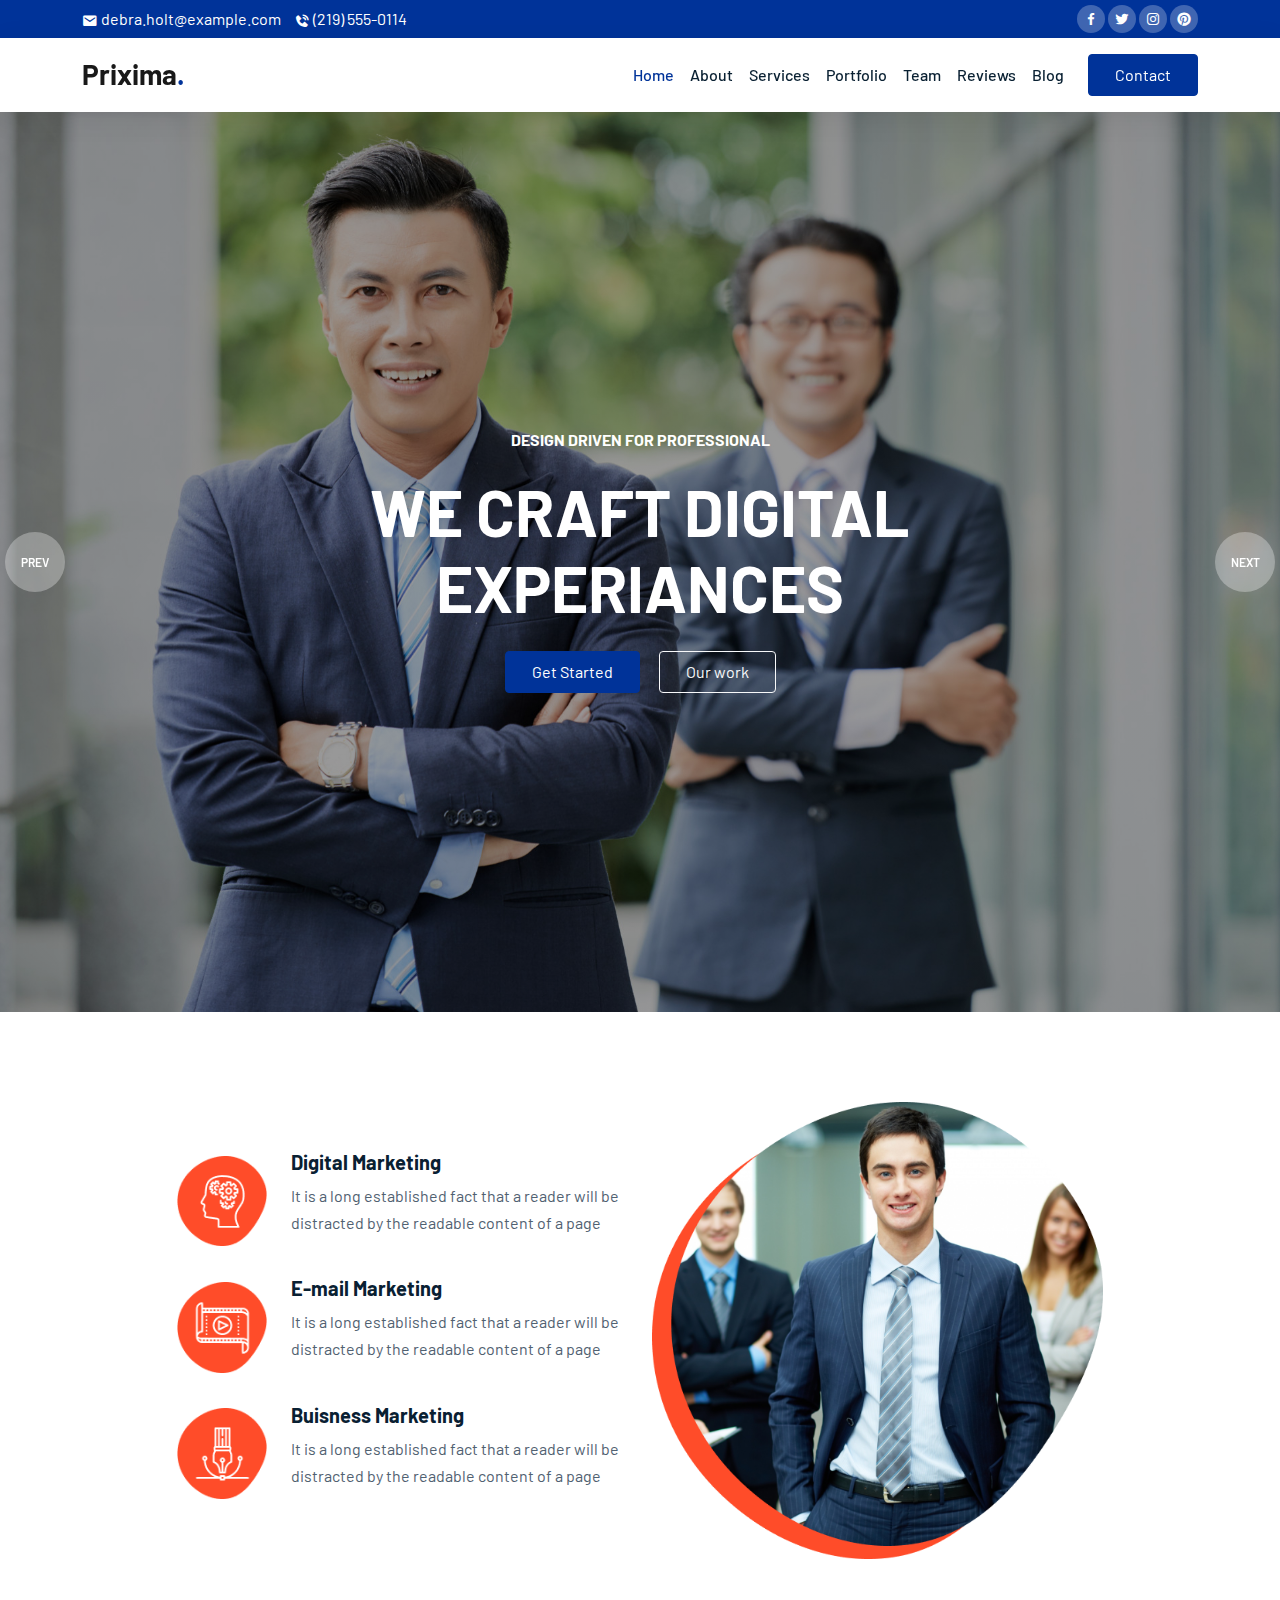
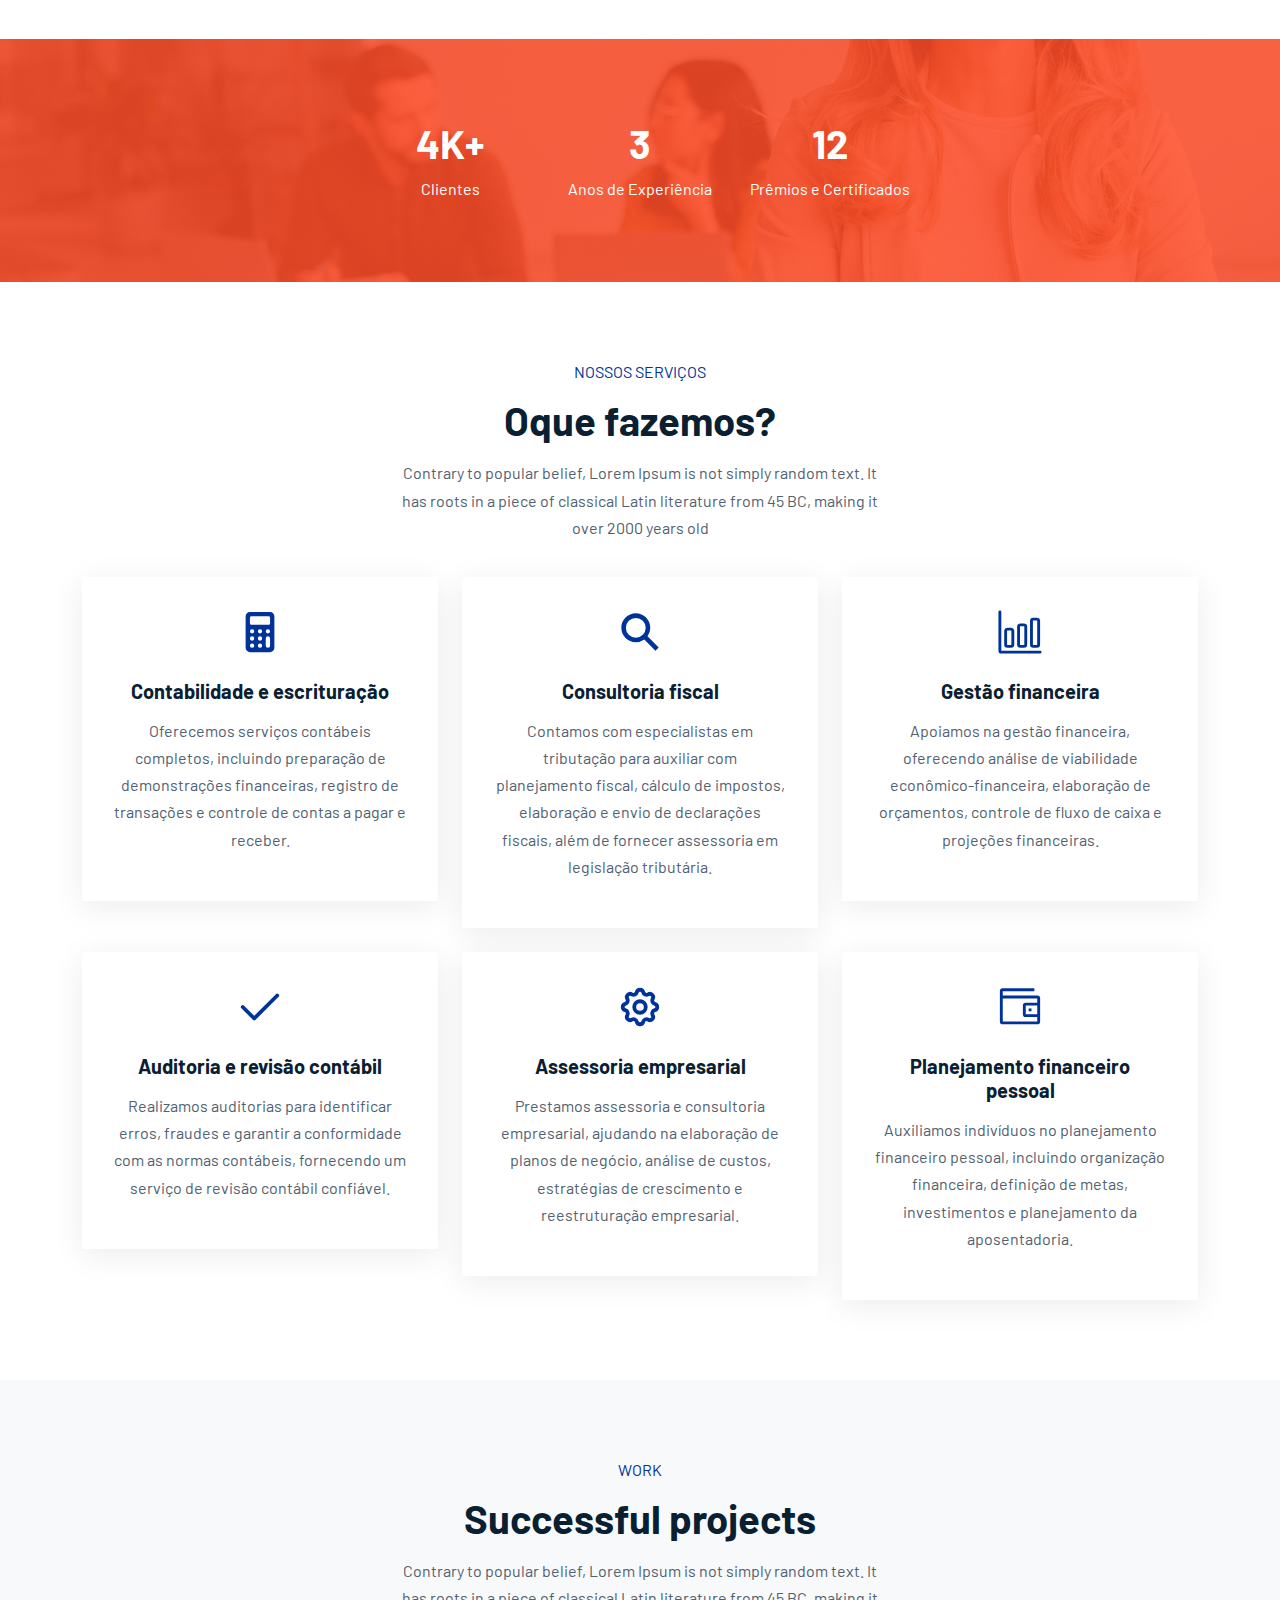
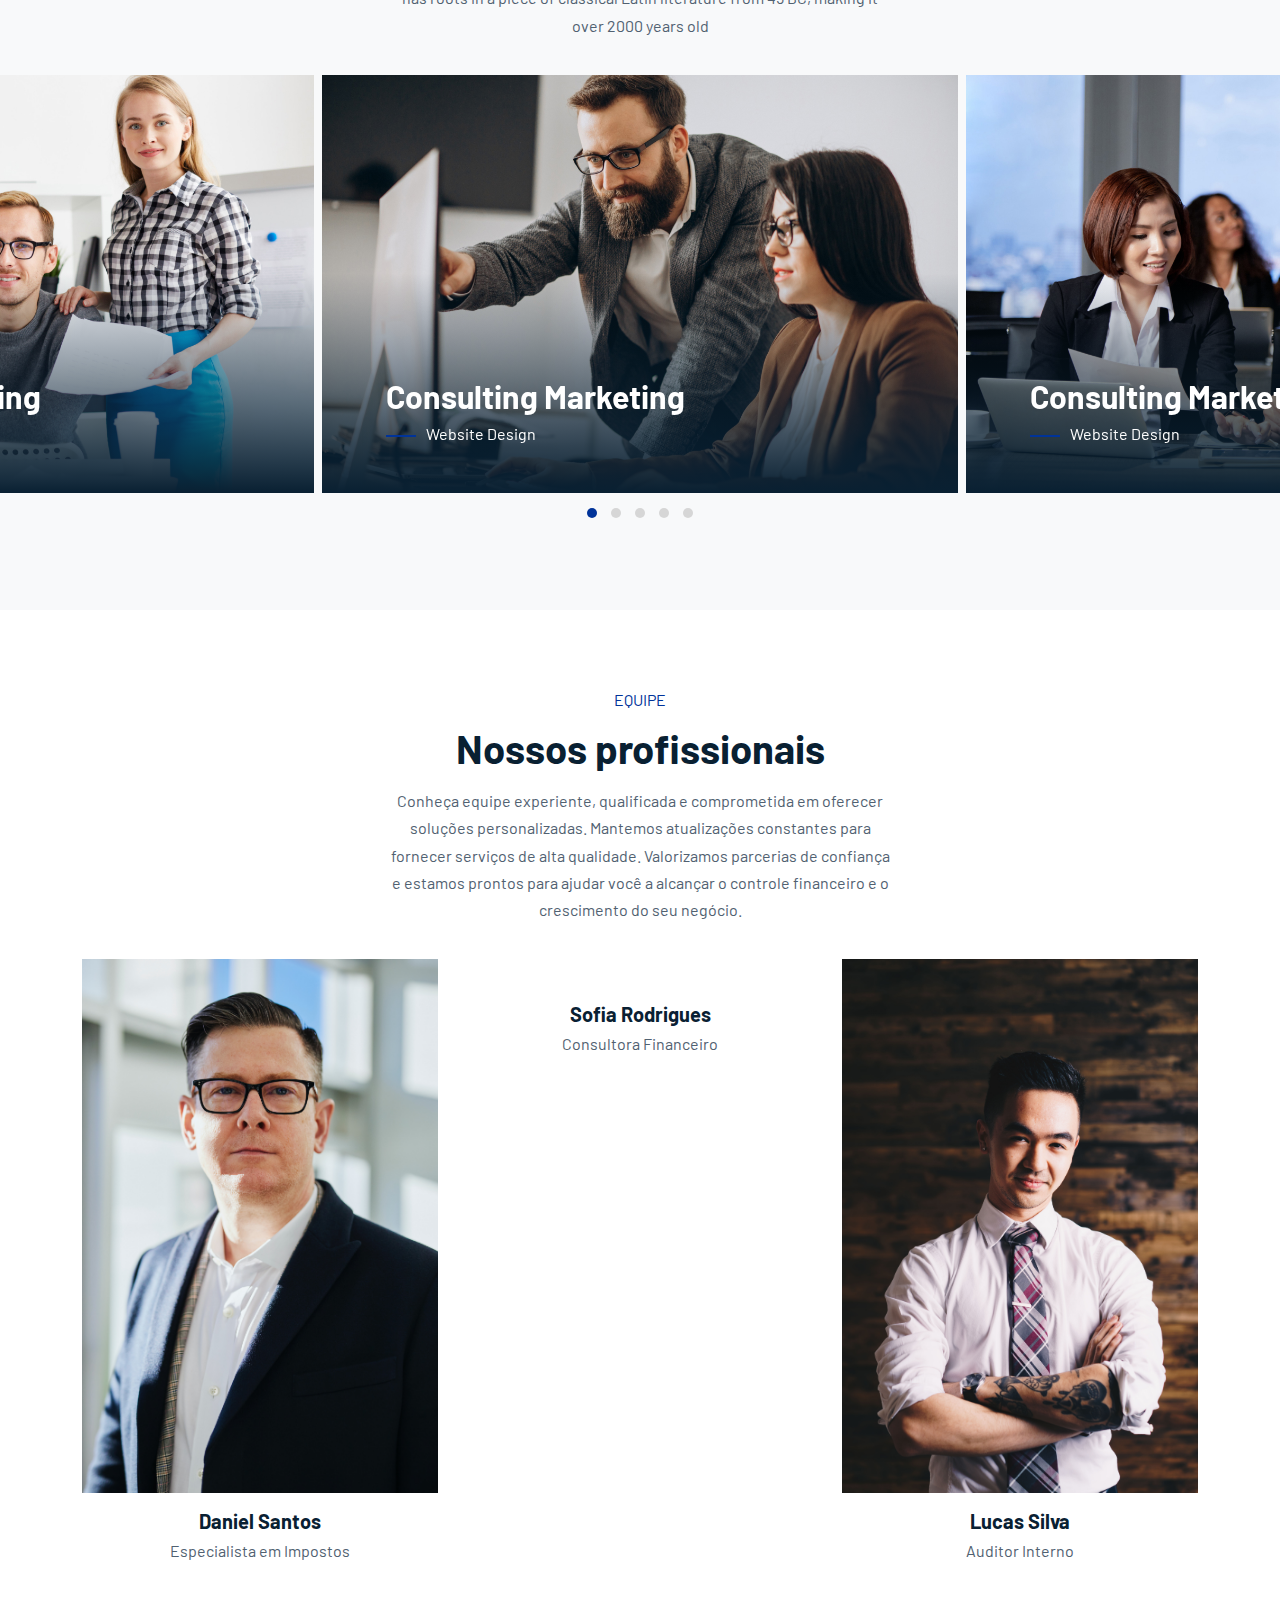
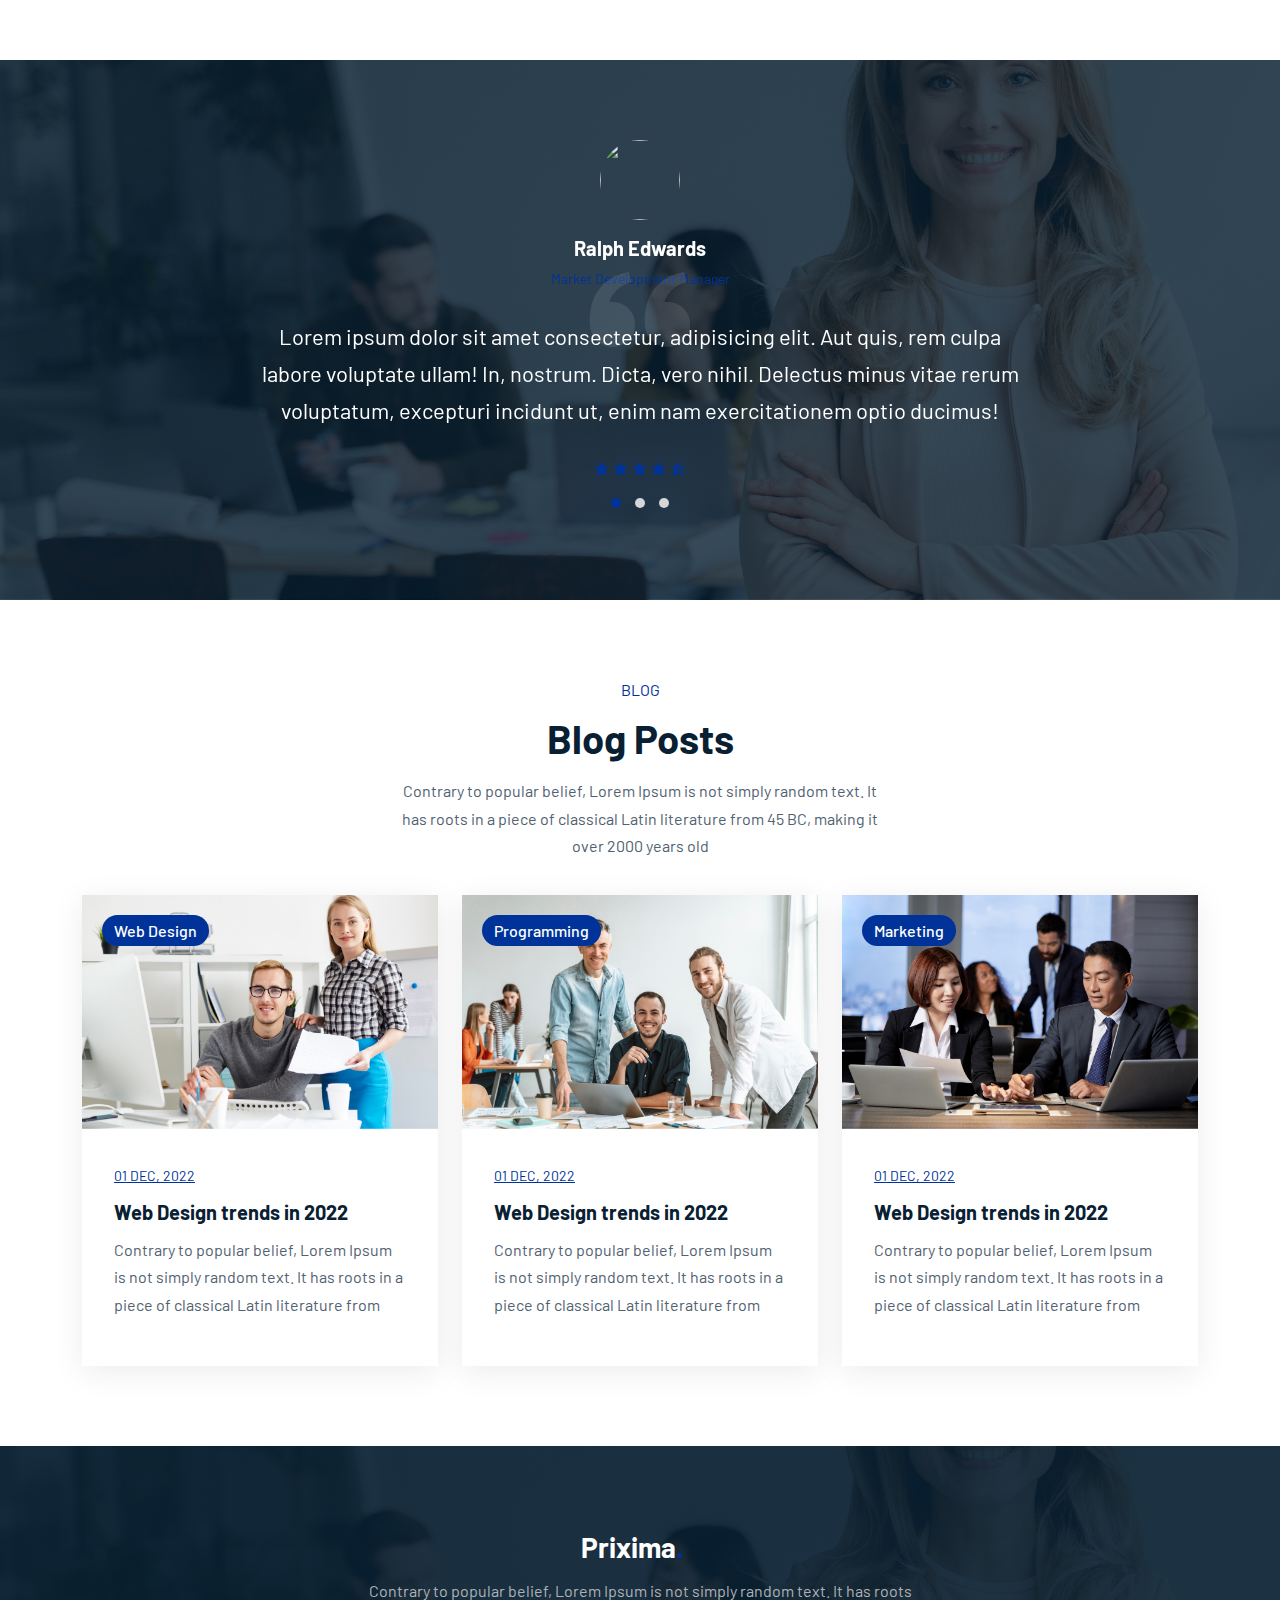
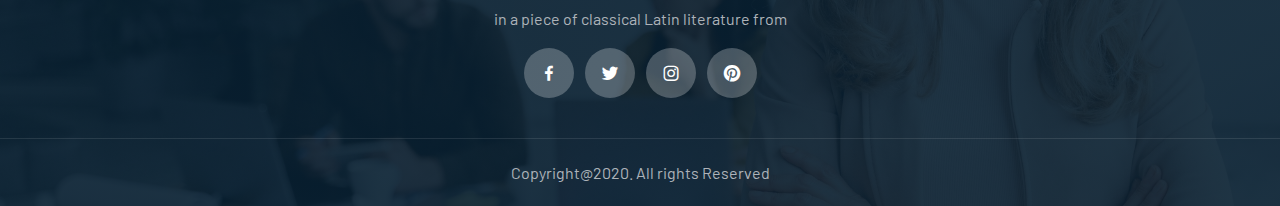
==== index.html @ 804b0ec0 "Add files via upload" ====
<!doctype html>
<html lang="en">

<head>
    <!-- Required meta tags -->
    <meta charset="utf-8">
    <meta name="viewport" content="width=device-width, initial-scale=1">

    <!-- Bootstrap CSS -->
    <link rel="stylesheet" href="css/bootstrap.min.css">
    <link rel="stylesheet" href="css/owl.carousel.min.css">
    <link rel="stylesheet" href="css/owl.theme.default.min.css">
    <link href='https://unpkg.com/boxicons@2.1.1/css/boxicons.min.css' rel='stylesheet'>
    <link rel="stylesheet" href="css/style.css">

    <title>Prixima BS5 Template</title>
</head>

<body data-bs-spy="scroll" data-bs-target=".navbar" data-bs-offset="70">


    <!-- TOP NAV -->
    <div class="top-nav" id="home">
        <div class="container">
            <div class="row justify-content-between">
                <div class="col-auto">
                    <p> <i class='bx bxs-envelope'></i> debra.holt@example.com</p>
                    <p> <i class='bx bxs-phone-call'></i> (219) 555-0114</p>
                </div>
                <div class="col-auto social-icons">
                    <a href="#"><i class='bx bxl-facebook'></i></a>
                    <a href="#"><i class='bx bxl-twitter'></i></a>
                    <a href="#"><i class='bx bxl-instagram'></i></a>
                    <a href="#"><i class='bx bxl-pinterest'></i></a>
                </div>
            </div>
        </div>
    </div>

    <!-- BOTTOM NAV -->
    <nav class="navbar navbar-expand-lg navbar-light bg-white sticky-top">
        <div class="container">
            <a class="navbar-brand" href="#">Prixima<span class="dot">.</span></a>
            <button class="navbar-toggler" type="button" data-bs-toggle="collapse" data-bs-target="#navbarNav"
                aria-controls="navbarNav" aria-expanded="false" aria-label="Toggle navigation">
                <span class="navbar-toggler-icon"></span>
            </button>
            <div class="collapse navbar-collapse" id="navbarNav">
                <ul class="navbar-nav ms-auto">
                    <li class="nav-item">
                        <a class="nav-link" href="#home">Home</a>
                    </li>
                    <li class="nav-item">
                        <a class="nav-link" href="#about">About</a>
                    </li>
                    <li class="nav-item">
                        <a class="nav-link" href="#services">Services</a>
                    </li>
                    <li class="nav-item">
                        <a class="nav-link" href="#portfolio">Portfolio</a>
                    </li>
                    <li class="nav-item">
                        <a class="nav-link" href="#team">Team</a>
                    </li>
                    <li class="nav-item">
                        <a class="nav-link" href="#reviews">Reviews</a>
                    </li>
                    <li class="nav-item">
                        <a class="nav-link" href="#blog">Blog</a>
                    </li>
                </ul>
                <a href="#" data-bs-toggle="modal" data-bs-target="#exampleModal" class="btn btn-brand ms-lg-3">Contact</a>
            </div>
        </div>
    </nav>

    <!-- SLIDER -->
    <div class="owl-carousel owl-theme hero-slider">
        <div class="slide slide1">
            <div class="container">
                <div class="row">
                    <div class="col-12 text-center text-white">
                        <h6 class="text-white text-uppercase">design Driven for professional</h6>
                        <h1 class="display-3 my-4">We craft digital<br />experiances</h1>
                        <a href="#" class="btn btn-brand">Get Started</a>
                        <a href="#" class="btn btn-outline-light ms-3">Our work</a>
                    </div>
                </div>
            </div>
        </div>
        <div class="slide slide2">
            <div class="container">
                <div class="row">
                    <div class="col-12 col-lg-10 offset-lg-1 text-white">
                        <h6 class="text-white text-uppercase">We craft digital experiances</h6>
                        <h1 class="display-3 my-4">Design Driven For <br />Professionals</h1>
                        <a href="#" class="btn btn-brand">Get Started</a>
                        <a href="#" class="btn btn-outline-light ms-3">Our work</a>
                    </div>
                </div>
            </div>
        </div>
    </div>

    <!-- ABOUT -->
    <section id="about">
        <div class="container">
            <div class="row justify-content-center">
                <div class="col-lg-5 py-5">
                    <div class="row">

                        <div class="col-12">
                            <div class="info-box">
                                <img src="img/icon6.png" alt="">
                                <div class="ms-4">
                                    <h5>Digital Marketing</h5>
                                    <p>It is a long established fact that a reader will be distracted by the readable
                                        content of a page </p>
                                </div>
                            </div>
                        </div>
                        <div class="col-12 mt-4">
                            <div class="info-box">
                                <img src="img/icon4.png" alt="">
                                <div class="ms-4">
                                    <h5>E-mail Marketing</h5>
                                    <p>It is a long established fact that a reader will be distracted by the readable
                                        content of a page </p>
                                </div>
                            </div>
                        </div>
                        <div class="col-12 mt-4">
                            <div class="info-box">
                                <img src="img/icon5.png" alt="">
                                <div class="ms-4">
                                    <h5>Buisness Marketing</h5>
                                    <p>It is a long established fact that a reader will be distracted by the readable
                                        content of a page </p>
                                </div>
                            </div>
                        </div>
                    </div>
                </div>
                <div class="col-lg-5">
                    <img src="img/about.png" alt="">
                </div>
            </div>
        </div>
    </section>

    <!-- MILESTONE -->
    
    <section id="milestone">
        <div class="container">
            <div class="row text-center justify-content-center gy-4">
                <div class="col-lg-2 col-sm-6">
                    <h1 class="count">0</h1>
                    <p class="mb-0"> Clientes </p>
                </div>
                <div class="col-lg-2 col-sm-6">
                    <h1 class="count">0</h1>
                    <p class="mb-0">Anos de Experiência</p>
                </div>
                <div class="col-lg-2 col-sm-6">
                    <h1 class="count">0</h1>
                    <p class="mb-0">Prêmios e Certificados</p>
                </div>
            </div>
        </div>
    </section>

    <section id="services" class="text-center">
        <div class="container">
            <div class="row">
                <div class="col-12">
                    <div class="intro">
                        <h6>Nossos Serviços</h6>
                        <h1>Oque fazemos?</h1>
                        <p class="mx-auto">Contrary to popular belief, Lorem Ipsum is not simply random text. It has
                            roots in a piece of classical Latin literature from 45 BC, making it over 2000 years old</p>
                    </div>
                </div>
            </div>
            <div class="row g-4">
                <div class="col-lg-4 col-md-6">
                    <div class="service">
                        <svg width="46" height="46" fill="#003399" viewBox="0 0 24 24" xmlns="http://www.w3.org/2000/svg">
                            <path d="M19.5 3.75a2.252 2.252 0 0 0-2.25-2.25H6.75A2.252 2.252 0 0 0 4.5 3.75v16.5a2.252 2.252 0 0 0 2.25 2.25h10.5a2.252 2.252 0 0 0 2.25-2.25V3.75ZM7.875 20.25a1.125 1.125 0 1 1 0-2.25 1.125 1.125 0 0 1 0 2.25Zm0-3.75a1.125 1.125 0 1 1 0-2.25 1.125 1.125 0 0 1 0 2.25Zm0-3.75a1.125 1.125 0 1 1 0-2.25 1.125 1.125 0 0 1 0 2.25ZM12 20.25A1.125 1.125 0 1 1 12 18a1.125 1.125 0 0 1 0 2.25Zm0-3.75a1.125 1.125 0 1 1 0-2.25 1.125 1.125 0 0 1 0 2.25Zm0-3.75a1.125 1.125 0 1 1 0-2.25 1.125 1.125 0 0 1 0 2.25Zm5.25 6.375a1.125 1.125 0 1 1-2.25 0v-3.75a1.125 1.125 0 1 1 2.25 0v3.75Zm-1.125-6.375a1.125 1.125 0 1 1 0-2.25 1.125 1.125 0 0 1 0 2.25Zm.905-4.72a.75.75 0 0 1-.53.22h-9a.75.75 0 0 1-.75-.75v-3a.75.75 0 0 1 .75-.75h9a.75.75 0 0 1 .75.75v3a.75.75 0 0 1-.22.53Z"></path>
                        </svg>
                        <h5>Contabilidade e escrituração</h5>
                        <p>Oferecemos serviços contábeis completos, incluindo preparação de demonstrações financeiras, registro de transações e controle de contas a pagar e receber.</p>
                    </div>
                </div>
                <div class="col-lg-4 col-md-6">
                    <div class="service">
                        <svg width="46" height="46" fill="#003399" viewBox="0 0 24 24" xmlns="http://www.w3.org/2000/svg">
                            <path d="m21.75 20.063-5.816-5.818a7.523 7.523 0 0 0 1.44-4.433c0-4.17-3.393-7.562-7.562-7.562-4.17 0-7.562 3.392-7.562 7.562s3.392 7.562 7.562 7.562a7.523 7.523 0 0 0 4.433-1.44l5.818 5.816 1.687-1.688ZM9.812 14.986a5.174 5.174 0 1 1-.002-10.35 5.174 5.174 0 0 1 0 10.349Z"></path>
                        </svg>
                        <h5>Consultoria fiscal</h5>
                        <p> Contamos com especialistas em tributação para auxiliar com planejamento fiscal, cálculo de impostos, elaboração e envio de declarações fiscais, além de fornecer assessoria em legislação tributária.</p>
                    </div>
                </div>
                <div class="col-lg-4 col-md-6">
                    <div class="service">
                        <svg width="46" height="46" fill="none" stroke="#003399" stroke-linecap="round" stroke-linejoin="round" stroke-width="1.5" viewBox="0 0 24 24" xmlns="http://www.w3.org/2000/svg">
                            <path d="M1.5 1.5v20.25a.75.75 0 0 0 .75.75H22.5"></path>
                            <path d="M7.313 10.5H5.438a.937.937 0 0 0-.938.938v7.124c0 .518.42.938.938.938h1.875c.517 0 .937-.42.937-.938v-7.125a.937.937 0 0 0-.938-.937Z"></path>
                            <path d="M14.063 8.25h-1.876a.937.937 0 0 0-.937.938v9.374c0 .518.42.938.938.938h1.874c.518 0 .938-.42.938-.938V9.188a.937.937 0 0 0-.938-.937Z"></path>
                            <path d="M20.795 5.25H18.92a.938.938 0 0 0-.938.938v12.375c0 .517.42.937.938.937h1.875c.518 0 .937-.42.937-.938V6.188a.937.937 0 0 0-.937-.937Z"></path>
                        </svg>
                        <h5>Gestão financeira</h5>
                        <p> Apoiamos na gestão financeira, oferecendo análise de viabilidade econômico-financeira, elaboração de orçamentos, controle de fluxo de caixa e projeções financeiras.</p>
                    </div>
                </div>
                <div class="col-lg-4 col-md-6">
                    <div class="service">
                        <svg width="46" height="46" fill="none" stroke="#003399" stroke-linecap="round" stroke-linejoin="round" stroke-width="2" viewBox="0 0 24 24" xmlns="http://www.w3.org/2000/svg">
                            <path d="m3 12 6 6L21 6"></path>
                        </svg>
                        <h5>Auditoria e revisão contábil</h5>
                        <p>Realizamos auditorias para identificar erros, fraudes e garantir a conformidade com as normas contábeis, fornecendo um serviço de revisão contábil confiável.</p>
                    </div>
                </div>
                <div class="col-lg-4 col-md-6">
                    <div class="service">
                        <svg width="46" height="46" fill="none" stroke="#003399" stroke-linecap="round" stroke-linejoin="round" stroke-width="2" viewBox="0 0 24 24" xmlns="http://www.w3.org/2000/svg">
                            <path d="M10.325 4.317c.426-1.756 2.924-1.756 3.35 0a1.724 1.724 0 0 0 2.573 1.066c1.543-.94 3.31.826 2.37 2.37a1.724 1.724 0 0 0 1.065 2.572c1.756.426 1.756 2.924 0 3.35a1.724 1.724 0 0 0-1.066 2.573c.94 1.543-.826 3.31-2.37 2.37a1.724 1.724 0 0 0-2.572 1.065c-.426 1.756-2.924 1.756-3.35 0a1.723 1.723 0 0 0-2.573-1.066c-1.543.94-3.31-.826-2.37-2.37a1.724 1.724 0 0 0-1.065-2.572c-1.756-.426-1.756-2.924 0-3.35a1.724 1.724 0 0 0 1.066-2.573c-.94-1.543.826-3.31 2.37-2.37 1 .608 2.296.07 2.572-1.065Z"></path>
                            <path d="M12 15a3 3 0 1 0 0-6 3 3 0 0 0 0 6Z"></path>
                        </svg>
                        <h5>Assessoria empresarial</h5>
                        <p>Prestamos assessoria e consultoria empresarial, ajudando na elaboração de planos de negócio, análise de custos, estratégias de crescimento e reestruturação empresarial.</p>
                    </div>
                </div>
                <div class="col-lg-4 col-md-6">
                    <div class="service">
                        <svg width="46" height="46" fill="#003399" viewBox="0 0 24 24" xmlns="http://www.w3.org/2000/svg">
                            <path d="M18 12.75h-1.5v1.5H18v-1.5Z"></path>
                            <path d="M21 6H3V3.75h16.5v-1.5H3a1.5 1.5 0 0 0-1.5 1.5V19.5A1.5 1.5 0 0 0 3 21h18a1.5 1.5 0 0 0 1.5-1.5v-12A1.5 1.5 0 0 0 21 6ZM3 19.5v-12h18v2.25h-6a1.5 1.5 0 0 0-1.5 1.5v4.5a1.5 1.5 0 0 0 1.5 1.5h6v2.25H3Zm18-8.25v4.5h-6v-4.5h6Z"></path>
                        </svg>
                        <h5>Planejamento financeiro pessoal</h5>
                        <p>Auxiliamos indivíduos no planejamento financeiro pessoal, incluindo organização financeira, definição de metas, investimentos e planejamento da aposentadoria.</p>
                    </div>
                </div>
            </div>
        </div>
    </section>

    <section class="bg-light" id="portfolio">
        <div class="container">
            <div class="row">
                <div class="col-12">
                    <div class="intro">
                        <h6>Work</h6>
                        <h1>Successful projects</h1>
                        <p class="mx-auto">Contrary to popular belief, Lorem Ipsum is not simply random text. It has
                            roots in a piece of classical Latin literature from 45 BC, making it over 2000 years old</p>
                    </div>
                </div>
            </div>
        </div>
        <div id="projects-slider" class="owl-theme owl-carousel">
            <div class="project">
                <div class="overlay"></div>
                <img src="img/project1.jpg" alt="">
                <div class="content">
                    <h2>Consulting Marketing</h2>
                    <h6>Website Design</h6>
                </div>
            </div>
            <div class="project">
                <div class="overlay"></div>
                <img src="img/project2.jpg" alt="">
                <div class="content">
                    <h2>Consulting Marketing</h2>
                    <h6>Website Design</h6>
                </div>
            </div>
            <div class="project">
                <div class="overlay"></div>
                <img src="img/project3.jpg" alt="">
                <div class="content">
                    <h2>Consulting Marketing</h2>
                    <h6>Website Design</h6>
                </div>
            </div>
            <div class="project">
                <div class="overlay"></div>
                <img src="img/project4.jpg" alt="">
                <div class="content">
                    <h2>Consulting Marketing</h2>
                    <h6>Website Design</h6>
                </div>
            </div>
            <div class="project">
                <div class="overlay"></div>
                <img src="img/project5.jpg" alt="">
                <div class="content">
                    <h2>Consulting Marketing</h2>
                    <h6>Website Design</h6>
                </div>
            </div>
        </div>
    </section>

    <section id="team">
        <div class="container">
            <div class="row">
                <div class="col-12">
                    <div class="intro">
                        <h6>Equipe</h6>
                        <h1>Nossos profissionais</h1>
                        <p class="mx-auto">Conheça equipe experiente, qualificada e comprometida em oferecer soluções personalizadas. Mantemos atualizações constantes para fornecer serviços de alta qualidade. Valorizamos parcerias de confiança e estamos prontos para ajudar você a alcançar o controle financeiro e o crescimento do seu negócio.</p>
                    </div>
                </div>
            </div>
            <div class="row justify-content-center">
                <div class="col-lg-4 col-md-8">
                    <div class="team-member">
                        <div class="image">
                            <img src="img/team1.jpg" alt="">
                            <div class="overlay"></div>
                        </div>

                        <h5>Daniel Santos</h5>
                        <p>Especialista em Impostos</p>
                    </div>
                </div>
                <div class="col-lg-4 col-md-8">
                    <div class="team-member">
                        <div class="image">
                            <img src="img/team2.jpg" alt="">
                            <div class="overlay"></div>
                        </div>

                        <h5>Sofia  Rodrigues</h5>
                        <p>Consultora Financeiro</p>
                    </div>
                </div>
                <div class="col-lg-4 col-md-8">
                    <div class="team-member">
                        <div class="image">
                            <img src="img/team3.jpg" alt="">                           
                            <div class="overlay"></div>
                        </div>

                        <h5>Lucas Silva</h5>
                        <p>Auditor Interno</p>
                    </div>
                </div>
            </div>
        </div>
    </section>

    <section class="bg-light" id="reviews">

        <div class="owl-theme owl-carousel reviews-slider container">
            <div class="review">
                <div class="person">
                    <img src="img/team_1.jpg" alt="">
                    <h5>Ralph Edwards</h5>
                    <small>Market Development Manager</small>
                </div>
                <h3>Lorem ipsum dolor sit amet consectetur, adipisicing elit. Aut quis, rem culpa labore voluptate
                    ullam! In, nostrum. Dicta, vero nihil. Delectus minus vitae rerum voluptatum, excepturi incidunt ut,
                    enim nam exercitationem optio ducimus!</h3>
                <div class="stars">
                    <i class='bx bxs-star'></i>
                    <i class='bx bxs-star'></i>
                    <i class='bx bxs-star'></i>
                    <i class='bx bxs-star'></i>
                    <i class="bx bxs-star-half"></i>
                </div>
                <i class='bx bxs-quote-alt-left'></i>
            </div>
            <div class="review">
                <div class="person">
                    <img src="img/team_2.jpg" alt="">
                    <h5>Ralph Edwards</h5>
                    <small>Market Development Manager</small>
                </div>
                <h3>Lorem ipsum dolor sit amet consectetur, adipisicing elit. Aut quis, rem culpa labore voluptate
                    ullam! In, nostrum. Dicta, vero nihil. Delectus minus vitae rerum voluptatum, excepturi incidunt ut,
                    enim nam exercitationem optio ducimus!</h3>
                <div class="stars">
                    <i class='bx bxs-star'></i>
                    <i class='bx bxs-star'></i>
                    <i class='bx bxs-star'></i>
                    <i class='bx bxs-star'></i>
                    <i class="bx bxs-star-half"></i>
                </div>
                <i class='bx bxs-quote-alt-left'></i>
            </div>
            <div class="review">
                <div class="person">
                    <img src="img/team_3.jpg" alt="">
                    <h5>Ralph Edwards</h5>
                    <small>Market Development Manager</small>
                </div>
                <h3>Lorem ipsum dolor sit amet consectetur, adipisicing elit. Aut quis, rem culpa labore voluptate
                    ullam! In, nostrum. Dicta, vero nihil. Delectus minus vitae rerum voluptatum, excepturi incidunt ut,
                    enim nam exercitationem optio ducimus!</h3>
                <div class="stars">
                    <i class='bx bxs-star'></i>
                    <i class='bx bxs-star'></i>
                    <i class='bx bxs-star'></i>
                    <i class='bx bxs-star'></i>
                    <i class="bx bxs-star-half"></i>
                </div>
                <i class='bx bxs-quote-alt-left'></i>
            </div>
        </div>
    </section>

    <section id="blog">
        <div class="container">
            <div class="row">
                <div class="col-12">
                    <div class="intro">
                        <h6>Blog</h6>
                        <h1>Blog Posts</h1>
                        <p class="mx-auto">Contrary to popular belief, Lorem Ipsum is not simply random text. It has
                            roots in a piece of classical Latin literature from 45 BC, making it over 2000 years old</p>
                    </div>
                </div>
            </div>
            <div class="row">
                <div class="col-md-4">
                    <article class="blog-post">
                        <img src="img/project5.jpg" alt="">
                        <a href="#" class="tag">Web Design</a>
                        <div class="content">
                            <small>01 Dec, 2022</small>
                            <h5>Web Design trends in 2022</h5>
                            <p>Contrary to popular belief, Lorem Ipsum is not simply random text. It has roots in a
                                piece of classical Latin literature from</p>
                        </div>
                    </article>
                </div>
                <div class="col-md-4">
                    <article class="blog-post">
                        <img src="img/project4.jpg" alt="">
                        <a href="#" class="tag">Programming</a>
                        <div class="content">
                            <small>01 Dec, 2022</small>
                            <h5>Web Design trends in 2022</h5>
                            <p>Contrary to popular belief, Lorem Ipsum is not simply random text. It has roots in a
                                piece of classical Latin literature from</p>
                        </div>
                    </article>
                </div>
                <div class="col-md-4">
                    <article class="blog-post">
                        <img src="img/project2.jpg" alt="">
                        <a href="#" class="tag">Marketing</a>
                        <div class="content">
                            <small>01 Dec, 2022</small>
                            <h5>Web Design trends in 2022</h5>
                            <p>Contrary to popular belief, Lorem Ipsum is not simply random text. It has roots in a
                                piece of classical Latin literature from</p>
                        </div>
                    </article>
                </div>
            </div>
        </div>
    </section>

    <footer>
        <div class="footer-top text-center">
            <div class="container">
                <div class="row justify-content-center">
                    <div class="col-lg-6 text-center">
                        <h4 class="navbar-brand">Prixima<span class="dot">.</span></h4>
                        <p>Contrary to popular belief, Lorem Ipsum is not simply random text. It has roots in a piece of
                            classical Latin literature from</p>
                        <div class="col-auto social-icons">
                            <a href="#"><i class='bx bxl-facebook'></i></a>
                            <a href="#"><i class='bx bxl-twitter'></i></a>
                            <a href="#"><i class='bx bxl-instagram'></i></a>
                            <a href="#"><i class='bx bxl-pinterest'></i></a>
                        </div>
                    </div>
                </div>
            </div>
        </div>
        <div class="footer-bottom text-center">
            <p class="mb-0">Copyright@2020. All rights Reserved</p>
        </div>
    </footer>


    <!-- Modal -->
    <div class="modal fade" id="exampleModal" tabindex="-1" aria-labelledby="exampleModalLabel" aria-hidden="true">
        <div class="modal-dialog modal-dialog-centered modal-xl">
            <div class="modal-content">
                <div class="modal-body p-0">
                    <div class="container-fluid">
                        <div class="row gy-4">
                            <div class="col-lg-4 col-sm-12 bg-cover"
                                style="background-image: url(img/c2.jpg); min-height:300px;">
                                <div>
                                    
                                </div>
                            </div>
                            <div class="col-lg-8">
                                <form class="p-lg-5 col-12 row g-3">
                                    <div>
                                        <h1>Get in touch</h1>
                                    <p>Fell free to contact us and we will get back to you as soon as possible</p>
                                    </div>
                                    <div class="col-lg-6">
                                        <label for="userName" class="form-label">First name</label>
                                        <input type="text" class="form-control" placeholder="Jon" id="userName"
                                            aria-describedby="emailHelp">
                                    </div>
                                    <div class="col-lg-6">
                                        <label for="userName" class="form-label">Last name</label>
                                        <input type="text" class="form-control" placeholder="Doe" id="userName"
                                            aria-describedby="emailHelp">
                                    </div>
                                    <div class="col-12">
                                        <label for="userName" class="form-label">Email address</label>
                                        <input type="email" class="form-control" placeholder="Johndoe@example.com" id="userName"
                                            aria-describedby="emailHelp">
                                    </div>
                                    <div class="col-12">
                                        <label for="exampleInputEmail1" class="form-label">Enter Message</label>
                                        <textarea name="" placeholder="This is looking great and nice." class="form-control" id=""  rows="4"></textarea>
                                    </div>

                                    <div class="col-12">
                                        <button type="submit" class="btn btn-brand">Send Message</button>
                                    </div>
                                </form>
                            </div>
                        </div>
                    </div>
                </div>

            </div>
        </div>
    </div>









    <script src="js/jquery.min.js"></script>
    <script src="js/bootstrap.bundle.min.js"></script>
    <script src="js/owl.carousel.min.js"></script>
    <script src="js/app.js"></script>
</body>

</html>
---- css/style.css ----
@import url('https://fonts.googleapis.com/css2?family=Barlow:wght@400;500;600;700&display=swap');

:root {
    --brand: #003399;
    --dark: #092032;
    --body: #516171;
    --border: rgba(0,0,0,0.08);
    --shadow: 0px 6px 30px rgba(0, 0, 0, 0.08);
    
}

body {
    font-family: "Barlow", sans-serif;
    color: var(--body);
    line-height: 1.7;
}

h1,h2,h3,h4,h5,h6,
.display-1,.display-2,.display-3,.display-4 {
    font-weight: 700;
    color: var(--dark);
}

.bg-cover {
    background-size: cover;
    background-position: center;
    background-repeat: no-repeat;
}

img {
    width: 100%;
}

a {
    color: var(--dark);
    transition: all 0.4s ease;
    font-weight: 500;
}

a:hover {
    color: var(--brand);
}

section {
    padding-top: 80px;
    padding-bottom: 80px;
}

.text-brand {
    color: var(--brand) !important;
}


.hero-slider .owl-prev,
.hero-slider .owl-next{
    background-color: rgba(255, 255, 255, 0.3) !important;
    width: 60px !important;
    height: 60px !important;
    display: block;
    display: grid;
    place-items: center;
    color: #fff !important;
    border-radius: 100px;
    line-height: 0;
    border-radius: 100px !important;
    position: absolute;
    top: 50%;
    font-weight: 600 !important;
    font-size: 12px !important;
    transition: all 0.4s ease;
    margin-top: -30px !important;
}

.owl-prev {
    left: 0;
}
.owl-next {
    right: 0;
}

.hero-slider .owl-prev:hover,
.hero-slider .owl-next:hover {
    background-color: var(--brand) !important; 
}

.owl-dot.active span{
    background-color: var(--brand) !important;
}


 /* slide */
 .slide {
     min-height: 100vh;
     display: flex;
     align-items: center;
     justify-content: center;
     position: relative;
}

.slide1 {
    background: linear-gradient(rgba(0, 0, 0, 0.4), rgba(0, 0, 0, 0.4)), url(../img/bg_banner2.jpg);
    background-size: cover;
    background-position: center;
    background-repeat: no-repeat;
}

.slide2 {
    background: linear-gradient(rgba(0, 0, 0, 0.4), rgba(0, 0, 0, 0.4)), url(../img/bg_banner1.jpg);
    background-size: cover;
    background-position: center;
    background-repeat: no-repeat;
}

.slide .display-3 {
    text-transform: uppercase;
    color: #fff;
}

/* navbar */
.top-nav {
    background-color: var(--brand);
    color: #fff;
    padding-top: 5px;
    padding-bottom: 5px;
}

.top-nav p {
    display: inline-block;
    margin-bottom: 0;
    margin-right: 10px;
}

.top-nav span,
.top-nav i {
    vertical-align: middle;
}

.navbar {
    box-shadow: var(--shadow);
}

.social-icons a {
    width: 28px;
    height: 28px;
    display: inline-flex;
    color: #fff;
    background-color: rgba(255, 255, 255, 0.25);
    text-decoration: none;
    align-items: center;
    justify-content: center;
    border-radius: 100px;
}

.social-icons a:hover {
    background-color: #fff;
    color: var(--brand);
}

.navbar .navbar-nav .nav-link {
    color: var(--dark);
}

.navbar .navbar-nav .nav-link:hover {
    color: var(--brand);
}

.navbar .navbar-nav .nav-link.active {
    color: var(--brand);
}

.navbar-brand {
    font-size: 28px;
    font-weight: 700;
}

.navbar-brand .dot {
    color: var(--brand);
}

.btn {
    padding: 8px 26px;
}

.btn-brand {
    border-color: var(--brand);
    background-color: var(--brand);
    color: #fff;
}

.btn-brand:hover {
    background-color: #d64022;
    border-color: #d64022;
    color: #fff;
}

.intro {margin-bottom: 36px;
text-align: center;}

.intro p {
    max-width: 500px;
}
.intro h6{
    color: var(--brand);
    font-weight: 400;
    text-transform: uppercase;
}

.intro h1 {
    margin-top: 15px;
    margin-bottom: 15px;
}

.info-box {
    align-items: center;
    display: flex;
}

.info-box img {
    width: 90px;
}


#milestone {
    background: linear-gradient(rgba(255, 77, 41, 0.85), rgba(255, 77, 41, 0.85)), url(../img/bg_banner1.jpg);
    background-size: cover;
    background-position: center;
    background-repeat: no-repeat;
}

#milestone h1,
#milestone p {
    color: #fff;
}

.service {
    padding: 32px;
    background-color: #fff;
    box-shadow: var(--shadow);
}

.service h5 {
    margin-top: 24px;
    margin-bottom: 14px;
}

.service img {
    width: 90px;
}


.project {
    position: relative;
    overflow: hidden;
    z-index: 2;
}

.project h6 {
    font-weight: 400;
}

.project h6::before {
    content: "";
    height: 2px;
    width: 30px;
    display: inline-block;
    background: var(--brand);
    vertical-align: middle;
    margin-right: 10px;
}


.project .overlay {
    width: 100%;
    height: 220px;
    position: absolute;
    bottom: 0;
    left: 0;
    background: linear-gradient(180deg, rgba(255, 76, 41, 0) 0%, var(--dark) 100%);
}

.project .content {
    position: absolute;
    left: 10%;
    bottom: 10%
}

.project h2,
.project h6 {
    color: #fff;
}

.team-member {
    text-align: center;
}

.team-member .image{
    position: relative;
    z-index: 2;
    overflow: hidden;
}

.team-member .overlay {
    width: 100%;
    height: 100%;
    position: absolute;
    left: 0;
    top: -10%;
    background-color: rgba(255, 77, 41, 0.7);
    opacity: 0;
    transition: all 0.4s ease;
}

.team-member h5 {
    margin-top: 16px;
    margin-bottom: 4px;
}

.team-member .social-icons {
    position: absolute;
    top: 60%;
    left: 50%;
    transform: translate(-50%, -50%);
    z-index: 2;
    opacity: 0;
    transition: all 0.4s ease;
}

.team-member .social-icons a {
    width: 40px;
    height: 40px;
}

.team-member:hover .social-icons {
    top: 50%;
    opacity: 1;
}

.team-member:hover .overlay {
    top: 0%;
    opacity: 1;
}

#reviews {

    background: linear-gradient(-90deg, rgba(8, 32, 50, 0.8), rgba(8, 32, 50, 0.8)), url(../img/bg_banner1.jpg), #082032;;
    background-size: cover;
    background-position: center;
    background-repeat: no-repeat;
}

.review {
    text-align: center;
    z-index: 2;
    position: relative;
    margin: 15px;
    max-width: 768px;
    margin: auto;
}

.review .bxs-quote-alt-left {
    font-size: 120px;
    position: absolute;
    opacity: 0.1;
    left: 50%;
    top: 50%;
    transform: translate(-50%, -50%);
    color: #fff;
}

.review img {
    width: 80px !important;
    height: 80px;
    border-radius: 100px;
    margin: auto;
}

.review h5 {
    margin-top: 16px;
    margin-bottom: 4px;
    color: #fff;
}

.review h3 {
    margin-top: 26px;
    margin-bottom: 26px;
    font-size: 22px;
    color: #fff;
    font-weight: 400;
    line-height: 1.7;
}

.review small {
    color: var(--brand);
}

.review .stars {
    color: var(--brand);
}

.blog-post {
    position: relative;
    background-color: #fff;
    box-shadow: var(--shadow);
}

.blog-post .content {
    padding: 32px;
}

.blog-post a {
    position: absolute;
    top: 20px;
    left: 20px;
    background-color: var(--brand);
    padding: 2px 12px;
    border-radius: 100px;
    text-decoration: none;
    color: #fff;
}

.blog-post h5 {
    margin-top: 12px;
    margin-bottom: 12px;
}

.blog-post small {
    text-transform: uppercase;
    color: var(--brand);
    text-decoration: underline;
}

footer {
    background: linear-gradient(0deg, rgba(8, 32, 50, 0.9), rgba(8, 32, 50, 0.9)), url(../img/bg_banner1.jpg), #082032;;
    background-size: cover;
    background-position: center;
    background-repeat: no-repeat;
}

footer .footer-top {
    padding-top: 80px;
    padding-bottom: 40px;
}

.footer-bottom {
    border-top: 1px solid rgba(255, 255, 255, 0.1);
    padding-bottom: 20px;
    padding-top: 20px;
}

footer .navbar-brand {
    color: #fff;
}

footer p {
    color: #ADB3B9;
}

footer .social-icons a {
    width: 50px;
    height: 50px;
    font-size: 20px;
    margin-left: 4px;
    margin-right: 4px;
}

.loader {
    min-height: 100vh;
    display: flex;
    align-items: center;
    justify-content: center;
    background-color: red;
    z-index: 99999;
    position: fixed;
    left: 0;
    right: 0;
}


input.form-control {
    border-color: transparent;
    height: 44px;
}

.form-control {
    background-color: rgba(0, 0, 0, 0.04);
    border-color: rgba(0, 0, 0, 0.04);;
}

.form-control:focus {
    box-shadow: none;
    border-color: var(--brand);
}
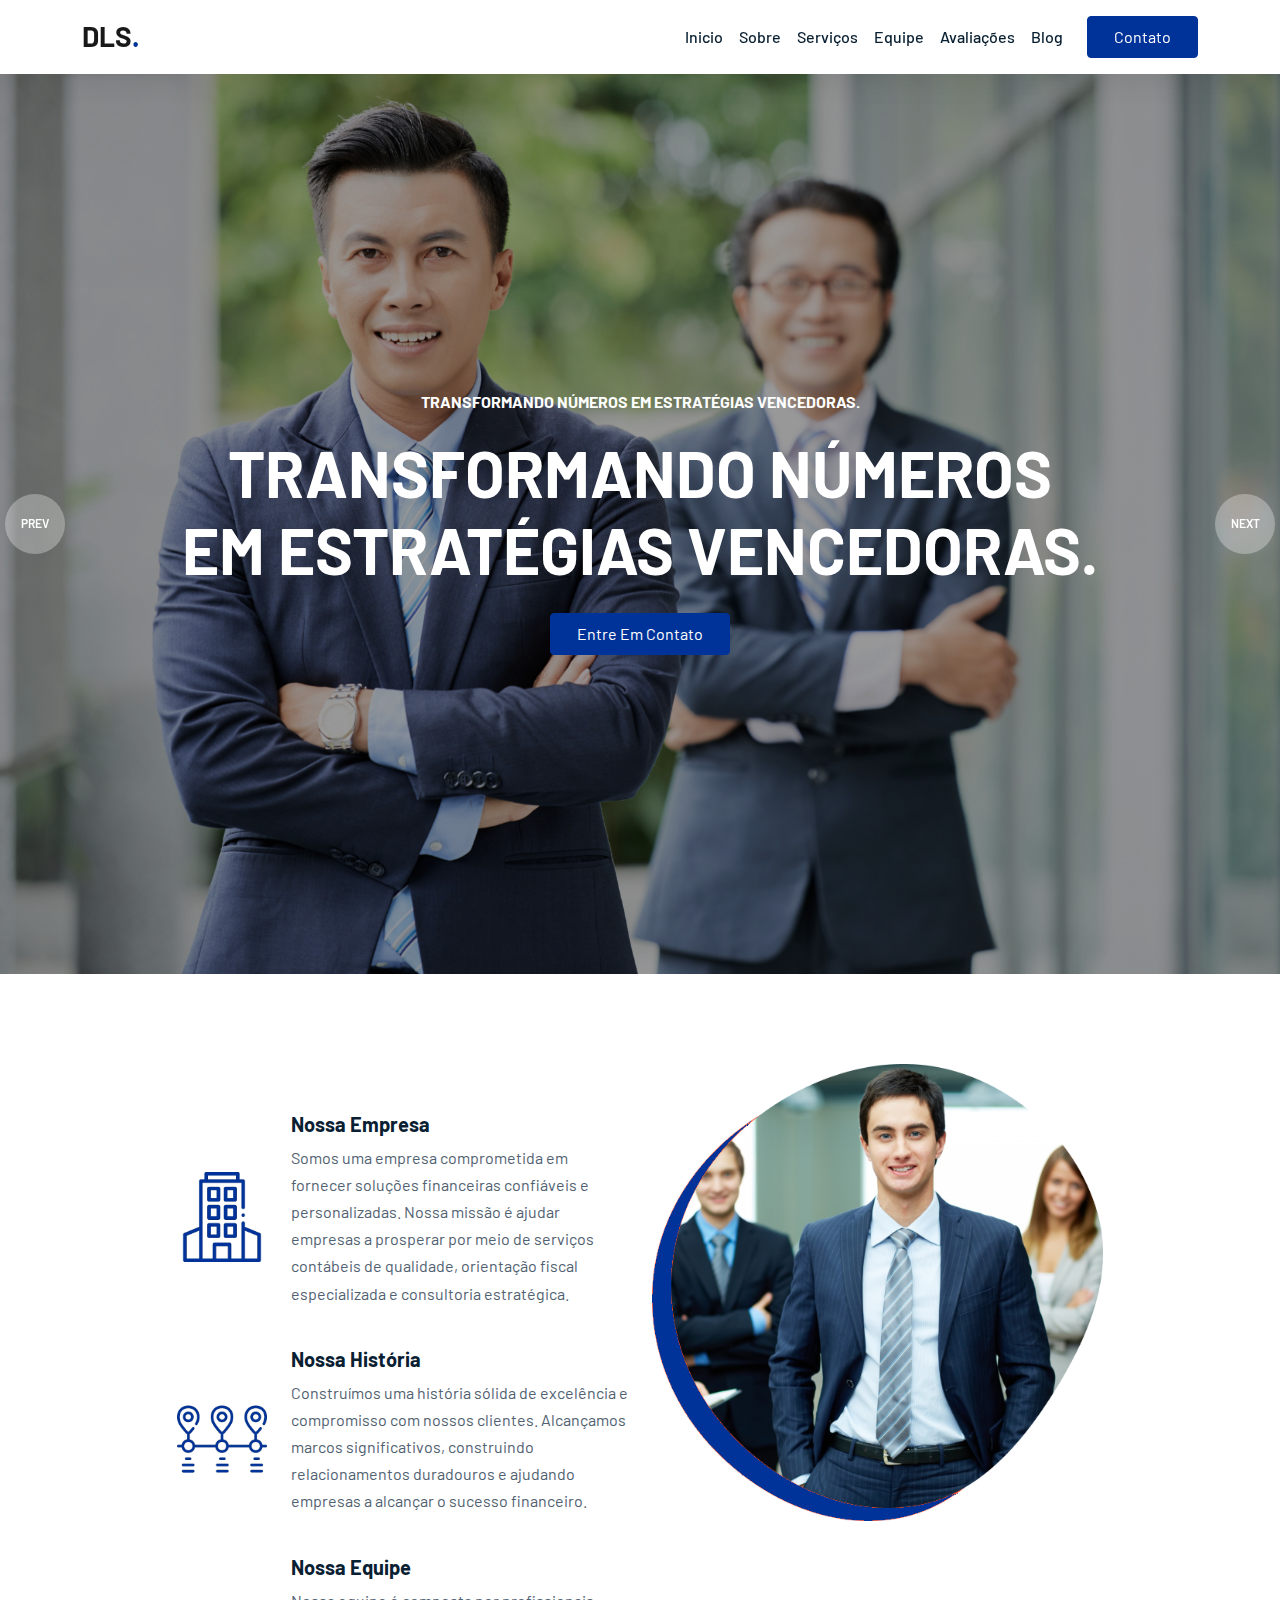
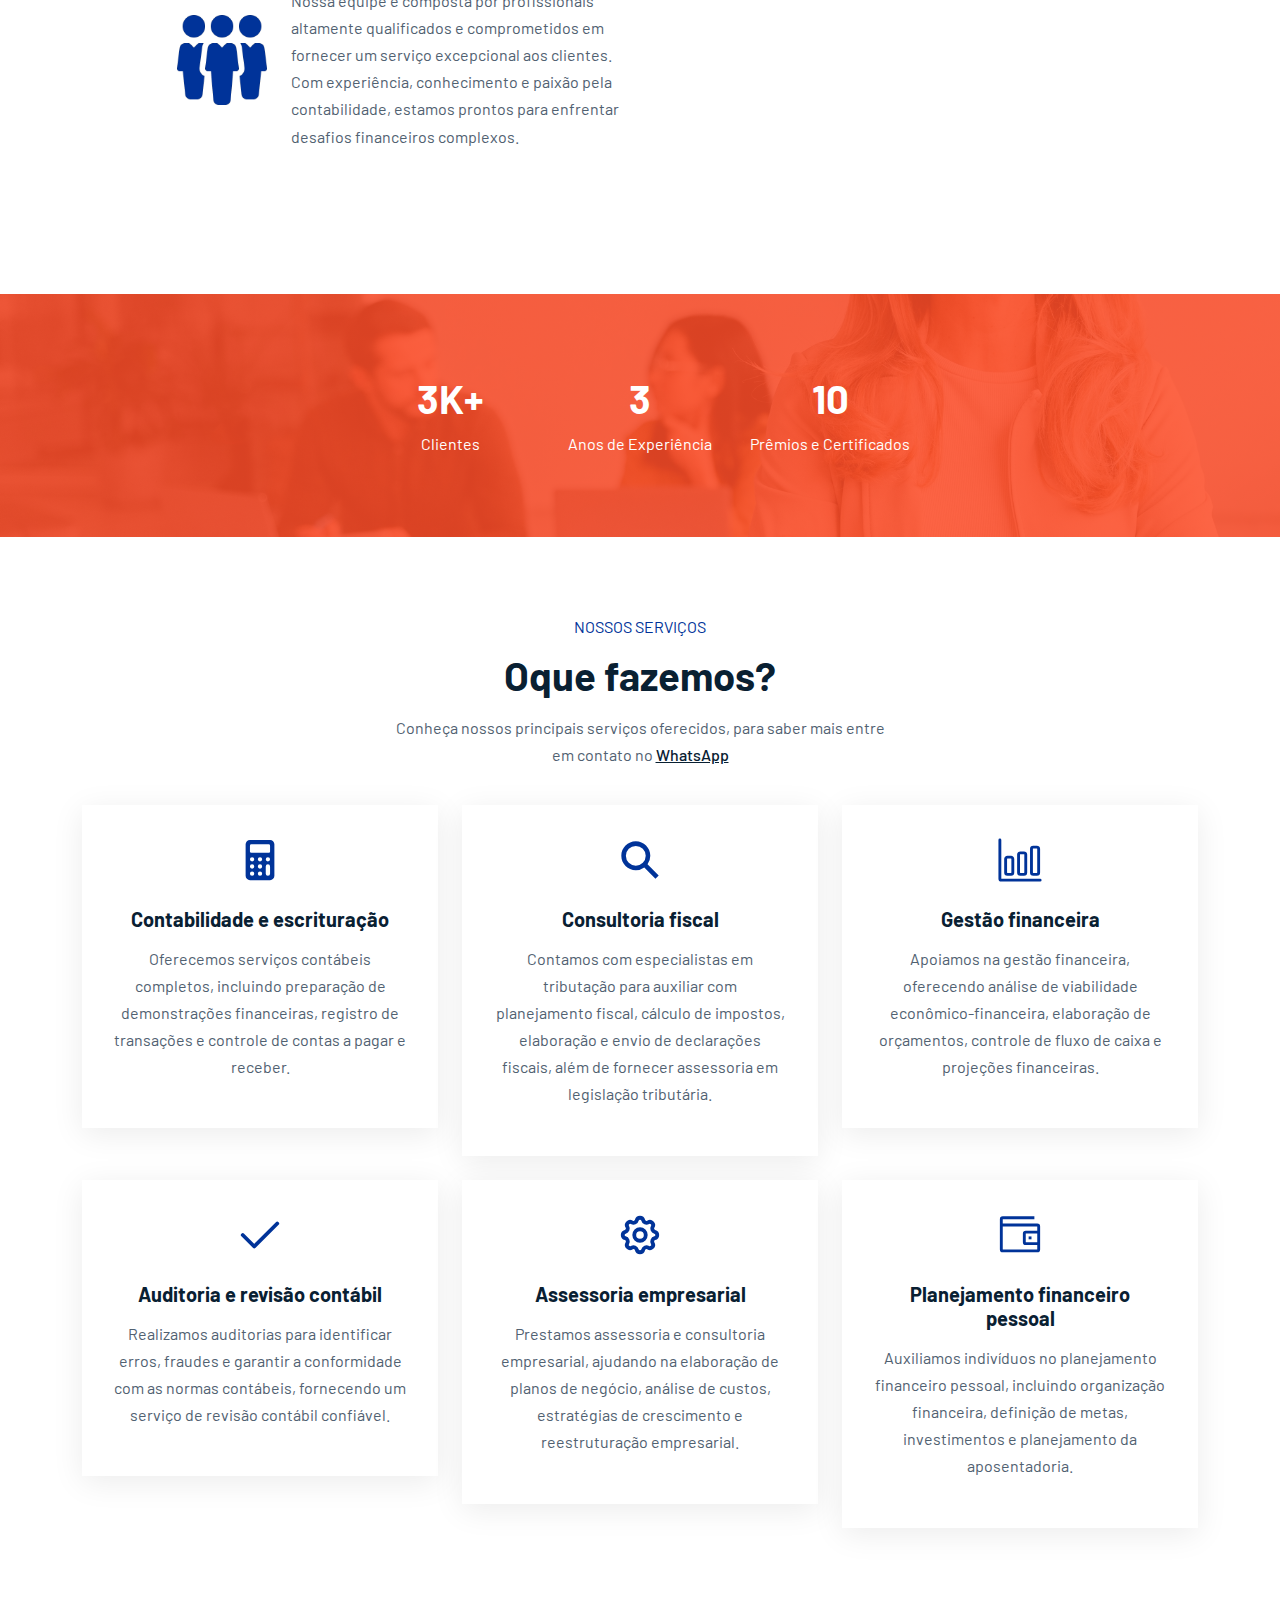
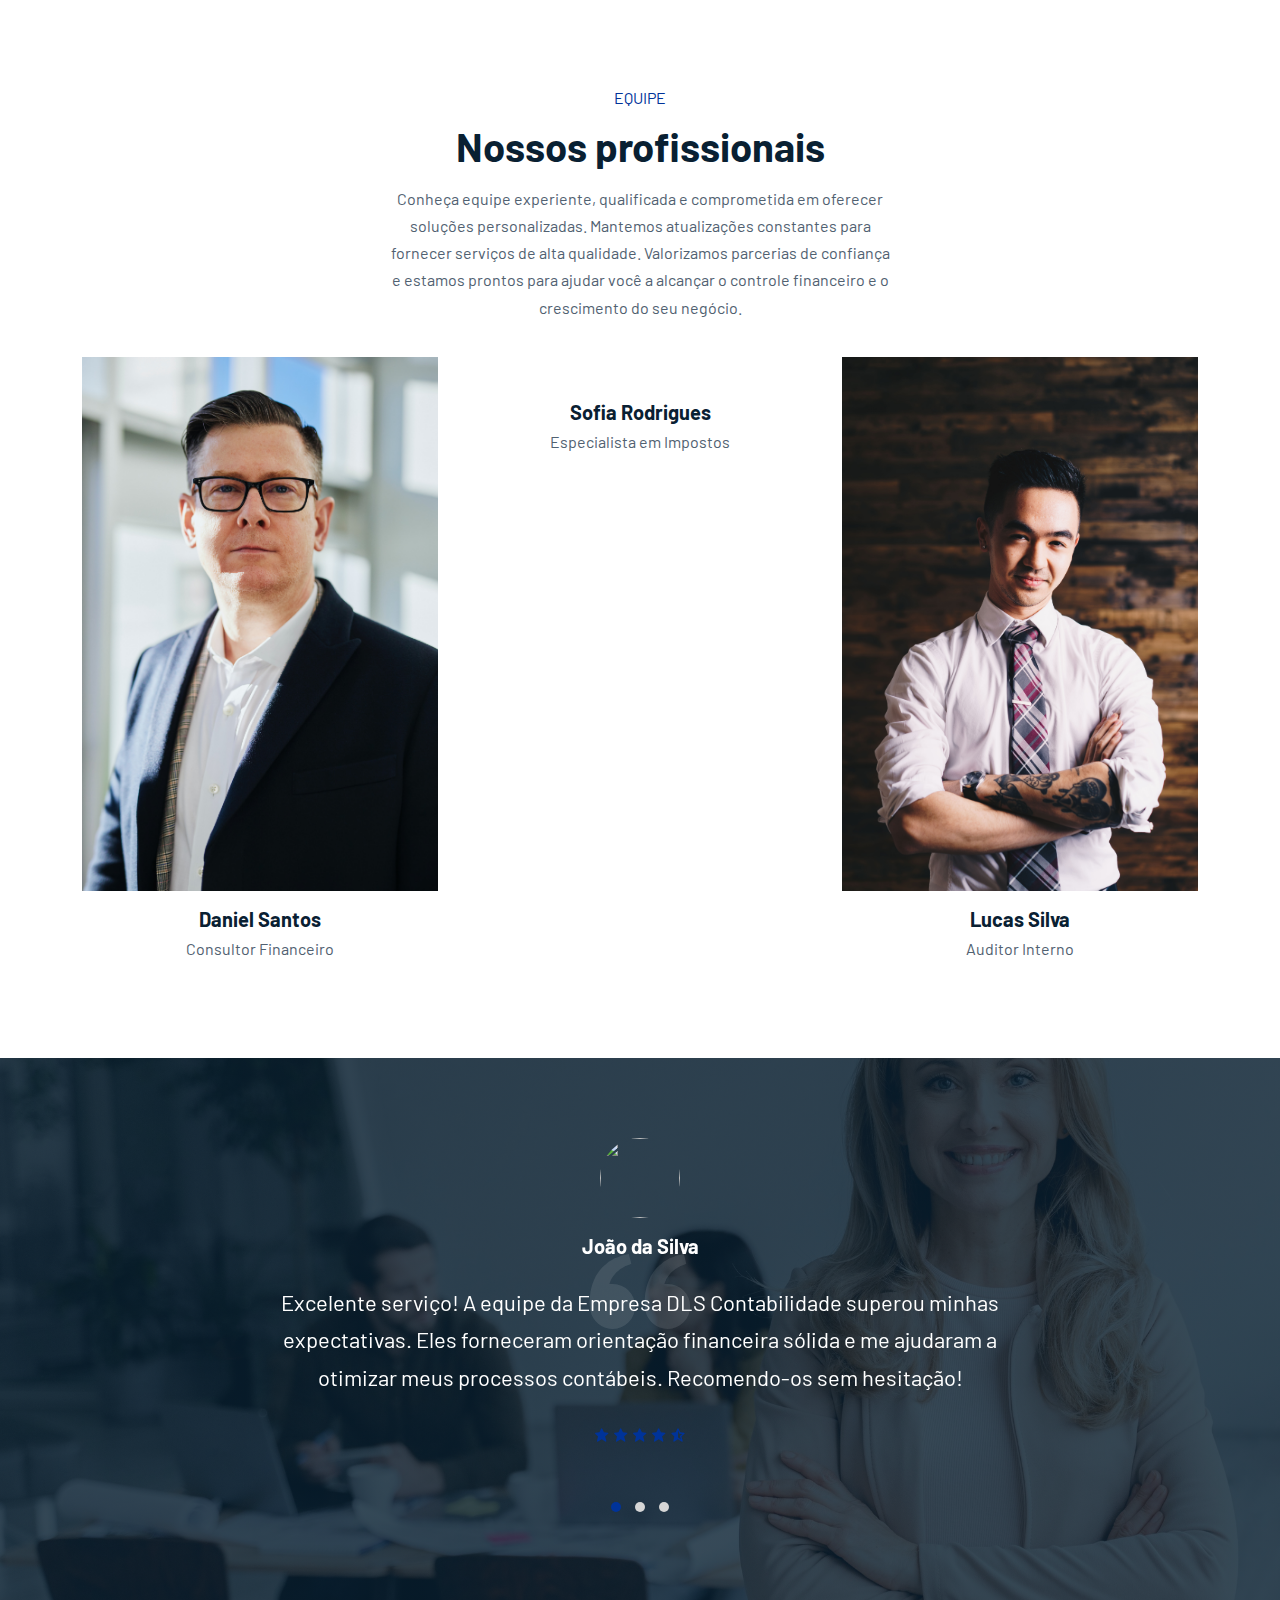
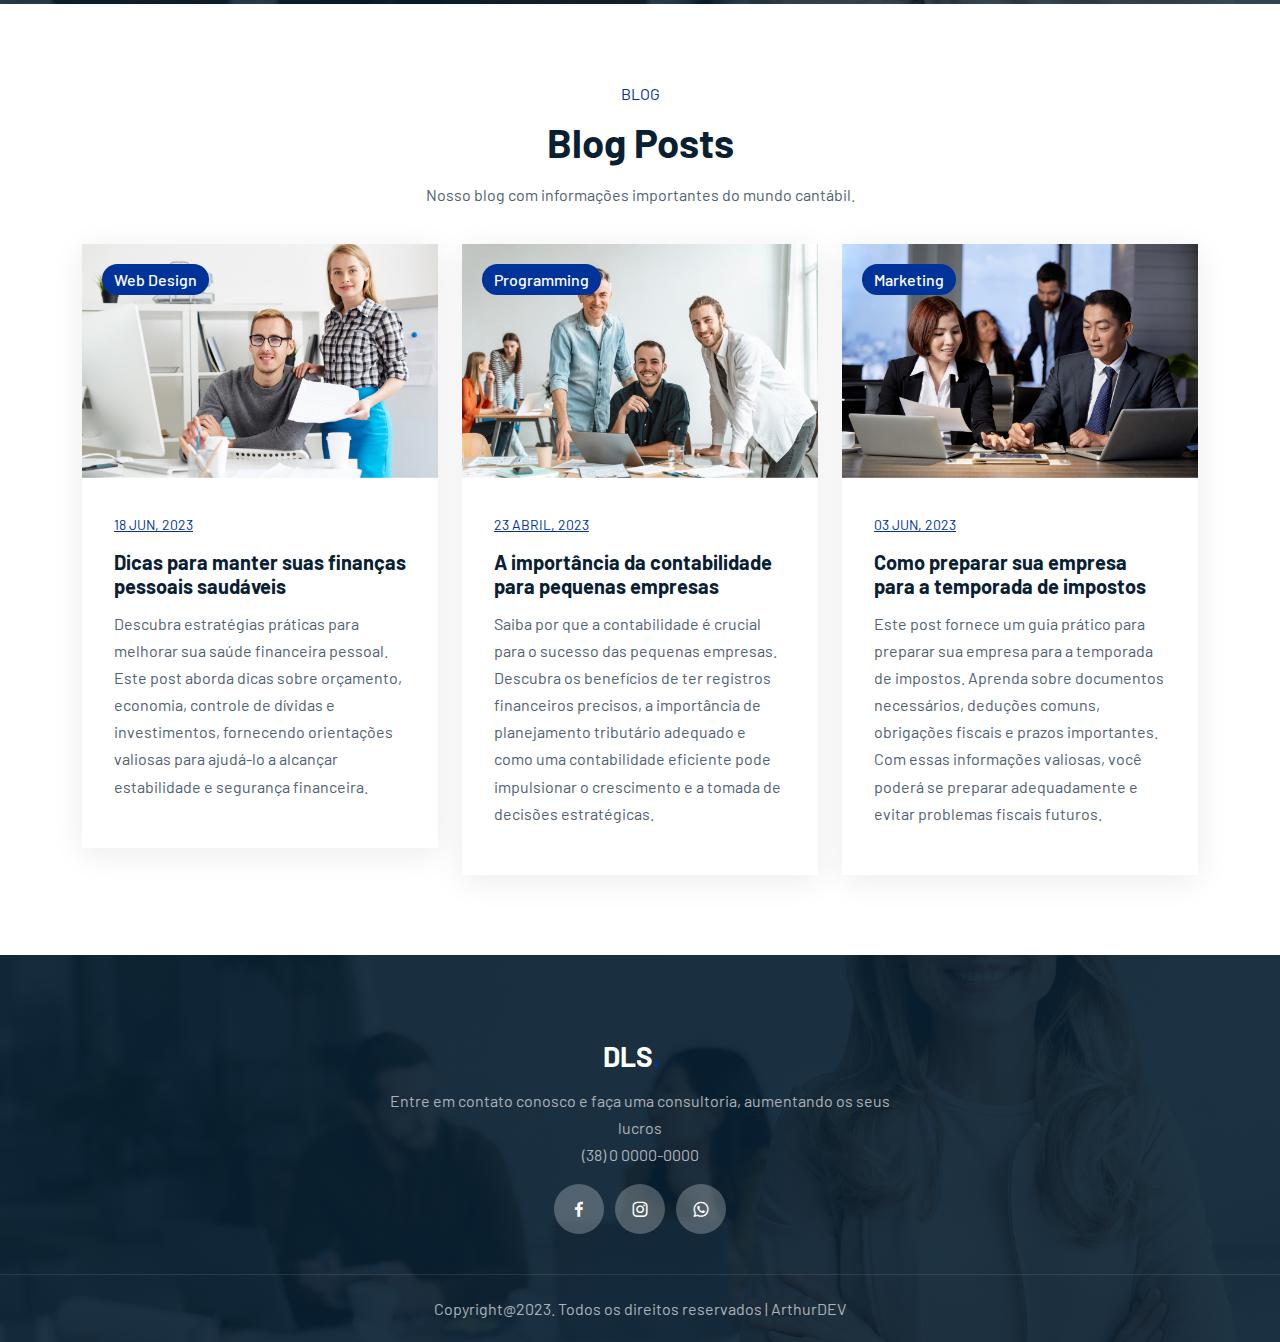
==== commit 08e61c05: "Add files via upload" ====
--- a/index.html
+++ b/index.html
@@ -13,34 +13,15 @@
     <link href='https://unpkg.com/boxicons@2.1.1/css/boxicons.min.css' rel='stylesheet'>
     <link rel="stylesheet" href="css/style.css">
 
-    <title>Prixima BS5 Template</title>
+    <title>DLS Contabilidade</title>
 </head>
 
 <body data-bs-spy="scroll" data-bs-target=".navbar" data-bs-offset="70">
-
-
-    <!-- TOP NAV -->
-    <div class="top-nav" id="home">
-        <div class="container">
-            <div class="row justify-content-between">
-                <div class="col-auto">
-                    <p> <i class='bx bxs-envelope'></i> debra.holt@example.com</p>
-                    <p> <i class='bx bxs-phone-call'></i> (219) 555-0114</p>
-                </div>
-                <div class="col-auto social-icons">
-                    <a href="#"><i class='bx bxl-facebook'></i></a>
-                    <a href="#"><i class='bx bxl-twitter'></i></a>
-                    <a href="#"><i class='bx bxl-instagram'></i></a>
-                    <a href="#"><i class='bx bxl-pinterest'></i></a>
-                </div>
-            </div>
-        </div>
-    </div>
 
     <!-- BOTTOM NAV -->
     <nav class="navbar navbar-expand-lg navbar-light bg-white sticky-top">
         <div class="container">
-            <a class="navbar-brand" href="#">Prixima<span class="dot">.</span></a>
+            <a class="navbar-brand" href="#">DLS<span class="dot">.</span></a>
             <button class="navbar-toggler" type="button" data-bs-toggle="collapse" data-bs-target="#navbarNav"
                 aria-controls="navbarNav" aria-expanded="false" aria-label="Toggle navigation">
                 <span class="navbar-toggler-icon"></span>
@@ -48,28 +29,25 @@
             <div class="collapse navbar-collapse" id="navbarNav">
                 <ul class="navbar-nav ms-auto">
                     <li class="nav-item">
-                        <a class="nav-link" href="#home">Home</a>
-                    </li>
-                    <li class="nav-item">
-                        <a class="nav-link" href="#about">About</a>
-                    </li>
-                    <li class="nav-item">
-                        <a class="nav-link" href="#services">Services</a>
-                    </li>
-                    <li class="nav-item">
-                        <a class="nav-link" href="#portfolio">Portfolio</a>
-                    </li>
-                    <li class="nav-item">
-                        <a class="nav-link" href="#team">Team</a>
-                    </li>
-                    <li class="nav-item">
-                        <a class="nav-link" href="#reviews">Reviews</a>
+                        <a class="nav-link" href="#home">Inicio</a>
+                    </li>
+                    <li class="nav-item">
+                        <a class="nav-link" href="#about">Sobre</a>
+                    </li>
+                    <li class="nav-item">
+                        <a class="nav-link" href="#services">Serviços</a>
+                    </li>
+                    <li class="nav-item">
+                        <a class="nav-link" href="#team">Equipe</a>
+                    </li>
+                    <li class="nav-item">
+                        <a class="nav-link" href="#reviews">Avaliações</a>
                     </li>
                     <li class="nav-item">
                         <a class="nav-link" href="#blog">Blog</a>
                     </li>
                 </ul>
-                <a href="#" data-bs-toggle="modal" data-bs-target="#exampleModal" class="btn btn-brand ms-lg-3">Contact</a>
+                <a href="#" data-bs-toggle="modal" data-bs-target="#exampleModal" class="btn btn-brand ms-lg-3">Contato</a>
             </div>
         </div>
     </nav>
@@ -80,10 +58,9 @@
             <div class="container">
                 <div class="row">
                     <div class="col-12 text-center text-white">
-                        <h6 class="text-white text-uppercase">design Driven for professional</h6>
-                        <h1 class="display-3 my-4">We craft digital<br />experiances</h1>
-                        <a href="#" class="btn btn-brand">Get Started</a>
-                        <a href="#" class="btn btn-outline-light ms-3">Our work</a>
+                        <h6 class="text-white text-uppercase">Transformando números em estratégias vencedoras.</h6>
+                        <h1 class="display-3 my-4">Transformando números <br />em estratégias vencedoras.</h1>
+                        <a href="#" data-bs-toggle="modal" data-bs-target="#exampleModal" class="btn btn-brand">Entre Em Contato</a>
                     </div>
                 </div>
             </div>
@@ -93,9 +70,8 @@
                 <div class="row">
                     <div class="col-12 col-lg-10 offset-lg-1 text-white">
                         <h6 class="text-white text-uppercase">We craft digital experiances</h6>
-                        <h1 class="display-3 my-4">Design Driven For <br />Professionals</h1>
-                        <a href="#" class="btn btn-brand">Get Started</a>
-                        <a href="#" class="btn btn-outline-light ms-3">Our work</a>
+                        <h1 class="display-3 my-4">Contabilidade confiável para  <br />o seu sucesso financeiro.</h1>
+                        <a href="#" data-bs-toggle="modal" data-bs-target="#exampleModal" class="btn btn-brand">Entre em Contato</a>
                     </div>
                 </div>
             </div>
@@ -111,31 +87,28 @@
 
                         <div class="col-12">
                             <div class="info-box">
-                                <img src="img/icon6.png" alt="">
+                                <img src="img/icon1.png" alt="">
                                 <div class="ms-4">
-                                    <h5>Digital Marketing</h5>
-                                    <p>It is a long established fact that a reader will be distracted by the readable
-                                        content of a page </p>
+                                    <h5>Nossa Empresa</h5>
+                                    <p>Somos uma empresa comprometida em fornecer soluções financeiras confiáveis e personalizadas. Nossa missão é ajudar empresas a prosperar por meio de serviços contábeis de qualidade, orientação fiscal especializada e consultoria estratégica.</p>
                                 </div>
                             </div>
                         </div>
                         <div class="col-12 mt-4">
                             <div class="info-box">
-                                <img src="img/icon4.png" alt="">
+                                <img src="img/icon2.png" alt="">
                                 <div class="ms-4">
-                                    <h5>E-mail Marketing</h5>
-                                    <p>It is a long established fact that a reader will be distracted by the readable
-                                        content of a page </p>
+                                    <h5>Nossa História</h5>
+                                    <p>Construímos uma história sólida de excelência e compromisso com nossos clientes. Alcançamos marcos significativos, construindo relacionamentos duradouros e ajudando empresas a alcançar o sucesso financeiro. </p>
                                 </div>
                             </div>
                         </div>
                         <div class="col-12 mt-4">
                             <div class="info-box">
-                                <img src="img/icon5.png" alt="">
+                                <img src="img/icon3.png" alt="">
                                 <div class="ms-4">
-                                    <h5>Buisness Marketing</h5>
-                                    <p>It is a long established fact that a reader will be distracted by the readable
-                                        content of a page </p>
+                                    <h5>Nossa Equipe</h5>
+                                    <p> Nossa equipe é composta por profissionais altamente qualificados e comprometidos em fornecer um serviço excepcional aos clientes. Com experiência, conhecimento e paixão pela contabilidade, estamos prontos para enfrentar desafios financeiros complexos.  </p>
                                 </div>
                             </div>
                         </div>
@@ -176,8 +149,7 @@
                     <div class="intro">
                         <h6>Nossos Serviços</h6>
                         <h1>Oque fazemos?</h1>
-                        <p class="mx-auto">Contrary to popular belief, Lorem Ipsum is not simply random text. It has
-                            roots in a piece of classical Latin literature from 45 BC, making it over 2000 years old</p>
+                        <p class="mx-auto">Conheça nossos principais serviços oferecidos, para saber mais entre em contato no <a href="http://https://wa.me/5538984317272?text=Vim+pelo+site" target="_blank" rel="noopener noreferrer"> WhatsApp</a></p>
                     </div>
                 </div>
             </div>
@@ -245,62 +217,7 @@
         </div>
     </section>
 
-    <section class="bg-light" id="portfolio">
-        <div class="container">
-            <div class="row">
-                <div class="col-12">
-                    <div class="intro">
-                        <h6>Work</h6>
-                        <h1>Successful projects</h1>
-                        <p class="mx-auto">Contrary to popular belief, Lorem Ipsum is not simply random text. It has
-                            roots in a piece of classical Latin literature from 45 BC, making it over 2000 years old</p>
-                    </div>
-                </div>
-            </div>
-        </div>
-        <div id="projects-slider" class="owl-theme owl-carousel">
-            <div class="project">
-                <div class="overlay"></div>
-                <img src="img/project1.jpg" alt="">
-                <div class="content">
-                    <h2>Consulting Marketing</h2>
-                    <h6>Website Design</h6>
-                </div>
-            </div>
-            <div class="project">
-                <div class="overlay"></div>
-                <img src="img/project2.jpg" alt="">
-                <div class="content">
-                    <h2>Consulting Marketing</h2>
-                    <h6>Website Design</h6>
-                </div>
-            </div>
-            <div class="project">
-                <div class="overlay"></div>
-                <img src="img/project3.jpg" alt="">
-                <div class="content">
-                    <h2>Consulting Marketing</h2>
-                    <h6>Website Design</h6>
-                </div>
-            </div>
-            <div class="project">
-                <div class="overlay"></div>
-                <img src="img/project4.jpg" alt="">
-                <div class="content">
-                    <h2>Consulting Marketing</h2>
-                    <h6>Website Design</h6>
-                </div>
-            </div>
-            <div class="project">
-                <div class="overlay"></div>
-                <img src="img/project5.jpg" alt="">
-                <div class="content">
-                    <h2>Consulting Marketing</h2>
-                    <h6>Website Design</h6>
-                </div>
-            </div>
-        </div>
-    </section>
+    
 
     <section id="team">
         <div class="container">
@@ -322,7 +239,7 @@
                         </div>
 
                         <h5>Daniel Santos</h5>
-                        <p>Especialista em Impostos</p>
+                        <p>Consultor Financeiro</p>
                     </div>
                 </div>
                 <div class="col-lg-4 col-md-8">
@@ -333,7 +250,7 @@
                         </div>
 
                         <h5>Sofia  Rodrigues</h5>
-                        <p>Consultora Financeiro</p>
+                        <p>Especialista em Impostos</p>
                     </div>
                 </div>
                 <div class="col-lg-4 col-md-8">
@@ -356,13 +273,10 @@
         <div class="owl-theme owl-carousel reviews-slider container">
             <div class="review">
                 <div class="person">
-                    <img src="img/team_1.jpg" alt="">
-                    <h5>Ralph Edwards</h5>
-                    <small>Market Development Manager</small>
-                </div>
-                <h3>Lorem ipsum dolor sit amet consectetur, adipisicing elit. Aut quis, rem culpa labore voluptate
-                    ullam! In, nostrum. Dicta, vero nihil. Delectus minus vitae rerum voluptatum, excepturi incidunt ut,
-                    enim nam exercitationem optio ducimus!</h3>
+                    <img src="img/cliente1.jpg" alt="">
+                    <h5>João da Silva</h5>
+                </div>
+                <h3>Excelente serviço! A equipe da Empresa DLS Contabilidade  superou minhas expectativas. Eles forneceram orientação financeira sólida e me ajudaram a otimizar meus processos contábeis. Recomendo-os sem hesitação!</h3>
                 <div class="stars">
                     <i class='bx bxs-star'></i>
                     <i class='bx bxs-star'></i>
@@ -374,37 +288,31 @@
             </div>
             <div class="review">
                 <div class="person">
-                    <img src="img/team_2.jpg" alt="">
-                    <h5>Ralph Edwards</h5>
-                    <small>Market Development Manager</small>
-                </div>
-                <h3>Lorem ipsum dolor sit amet consectetur, adipisicing elit. Aut quis, rem culpa labore voluptate
-                    ullam! In, nostrum. Dicta, vero nihil. Delectus minus vitae rerum voluptatum, excepturi incidunt ut,
-                    enim nam exercitationem optio ducimus!</h3>
+                    <img src="img/cliente2.webp" alt="">
+                    <h5>Maria Souza</h5>
+                </div>
+                <h3>Profissionais competentes e atenciosos. A DLS cuidou da minha contabilidade de forma eficiente, garantindo que eu estivesse em conformidade com as regulamentações fiscais. Estou muito satisfeita com os resultados!</h3>
                 <div class="stars">
                     <i class='bx bxs-star'></i>
                     <i class='bx bxs-star'></i>
                     <i class='bx bxs-star'></i>
                     <i class='bx bxs-star'></i>
-                    <i class="bx bxs-star-half"></i>
+                    <i class="bx bxs-star"></i>
                 </div>
                 <i class='bx bxs-quote-alt-left'></i>
             </div>
             <div class="review">
                 <div class="person">
-                    <img src="img/team_3.jpg" alt="">
-                    <h5>Ralph Edwards</h5>
-                    <small>Market Development Manager</small>
-                </div>
-                <h3>Lorem ipsum dolor sit amet consectetur, adipisicing elit. Aut quis, rem culpa labore voluptate
-                    ullam! In, nostrum. Dicta, vero nihil. Delectus minus vitae rerum voluptatum, excepturi incidunt ut,
-                    enim nam exercitationem optio ducimus!</h3>
+                    <img src="img/cliente3.jpg" alt="">
+                    <h5>Carlos Oliveira</h5>
+                </div>
+                <h3>Uma parceria estratégica essencial. A DLS se destacou ao fornecer consultoria especializada que me ajudou a tomar decisões financeiras inteligentes. Sua dedicação em entender meu negócio foi impressionante. Recomendo-os para qualquer empresa em busca de suporte contábil confiável.</h3>
                 <div class="stars">
                     <i class='bx bxs-star'></i>
                     <i class='bx bxs-star'></i>
                     <i class='bx bxs-star'></i>
                     <i class='bx bxs-star'></i>
-                    <i class="bx bxs-star-half"></i>
+                    <i class="bx bxs-star"></i>
                 </div>
                 <i class='bx bxs-quote-alt-left'></i>
             </div>
@@ -418,8 +326,7 @@
                     <div class="intro">
                         <h6>Blog</h6>
                         <h1>Blog Posts</h1>
-                        <p class="mx-auto">Contrary to popular belief, Lorem Ipsum is not simply random text. It has
-                            roots in a piece of classical Latin literature from 45 BC, making it over 2000 years old</p>
+                        <p class="mx-auto">Nosso blog com informações importantes do mundo cantábil.</p>
                     </div>
                 </div>
             </div>
@@ -429,10 +336,9 @@
                         <img src="img/project5.jpg" alt="">
                         <a href="#" class="tag">Web Design</a>
                         <div class="content">
-                            <small>01 Dec, 2022</small>
-                            <h5>Web Design trends in 2022</h5>
-                            <p>Contrary to popular belief, Lorem Ipsum is not simply random text. It has roots in a
-                                piece of classical Latin literature from</p>
+                            <small>18 Jun, 2023</small>
+                            <h5>Dicas para manter suas finanças pessoais saudáveis</h5>
+                            <p>Descubra estratégias práticas para melhorar sua saúde financeira pessoal. Este post aborda dicas sobre orçamento, economia, controle de dívidas e investimentos, fornecendo orientações valiosas para ajudá-lo a alcançar estabilidade e segurança financeira.</p>
                         </div>
                     </article>
                 </div>
@@ -441,10 +347,9 @@
                         <img src="img/project4.jpg" alt="">
                         <a href="#" class="tag">Programming</a>
                         <div class="content">
-                            <small>01 Dec, 2022</small>
-                            <h5>Web Design trends in 2022</h5>
-                            <p>Contrary to popular belief, Lorem Ipsum is not simply random text. It has roots in a
-                                piece of classical Latin literature from</p>
+                            <small>23 Abril, 2023</small>
+                            <h5>A importância da contabilidade para pequenas empresas</h5>
+                            <p>Saiba por que a contabilidade é crucial para o sucesso das pequenas empresas. Descubra os benefícios de ter registros financeiros precisos, a importância de planejamento tributário adequado e como uma contabilidade eficiente pode impulsionar o crescimento e a tomada de decisões estratégicas.</p>
                         </div>
                     </article>
                 </div>
@@ -453,10 +358,9 @@
                         <img src="img/project2.jpg" alt="">
                         <a href="#" class="tag">Marketing</a>
                         <div class="content">
-                            <small>01 Dec, 2022</small>
-                            <h5>Web Design trends in 2022</h5>
-                            <p>Contrary to popular belief, Lorem Ipsum is not simply random text. It has roots in a
-                                piece of classical Latin literature from</p>
+                            <small>03 Jun, 2023</small>
+                            <h5>Como preparar sua empresa para a temporada de impostos</h5>
+                            <p>Este post fornece um guia prático para preparar sua empresa para a temporada de impostos. Aprenda sobre documentos necessários, deduções comuns, obrigações fiscais e prazos importantes. Com essas informações valiosas, você poderá se preparar adequadamente e evitar problemas fiscais futuros.</p>
                         </div>
                     </article>
                 </div>
@@ -469,21 +373,19 @@
             <div class="container">
                 <div class="row justify-content-center">
                     <div class="col-lg-6 text-center">
-                        <h4 class="navbar-brand">Prixima<span class="dot">.</span></h4>
-                        <p>Contrary to popular belief, Lorem Ipsum is not simply random text. It has roots in a piece of
-                            classical Latin literature from</p>
+                        <h4 class="navbar-brand">DLS<span class="dot">.</span></h4>
+                        <p>Entre em contato conosco e faça uma consultoria, aumentando os seus lucros <br> (38) 0 0000-0000 </p>
                         <div class="col-auto social-icons">
                             <a href="#"><i class='bx bxl-facebook'></i></a>
-                            <a href="#"><i class='bx bxl-twitter'></i></a>
                             <a href="#"><i class='bx bxl-instagram'></i></a>
-                            <a href="#"><i class='bx bxl-pinterest'></i></a>
+                            <a href="#"><i class='bx bxl-whatsapp'></i></a>
                         </div>
                     </div>
                 </div>
             </div>
         </div>
         <div class="footer-bottom text-center">
-            <p class="mb-0">Copyright@2020. All rights Reserved</p>
+            <p class="mb-0">Copyright@2023. Todos os direitos reservados | ArthurDEV</p>
         </div>
     </footer>
 
@@ -504,31 +406,31 @@
                             <div class="col-lg-8">
                                 <form class="p-lg-5 col-12 row g-3">
                                     <div>
-                                        <h1>Get in touch</h1>
-                                    <p>Fell free to contact us and we will get back to you as soon as possible</p>
+                                        <h1>Entre em Contato</h1>
+                                    <p>Retornaremos o mais rápido possivel</p>
                                     </div>
                                     <div class="col-lg-6">
-                                        <label for="userName" class="form-label">First name</label>
-                                        <input type="text" class="form-control" placeholder="Jon" id="userName"
+                                        <label for="userName" class="form-label">Nome</label>
+                                        <input type="text" class="form-control" id="userName"
                                             aria-describedby="emailHelp">
                                     </div>
                                     <div class="col-lg-6">
-                                        <label for="userName" class="form-label">Last name</label>
-                                        <input type="text" class="form-control" placeholder="Doe" id="userName"
+                                        <label for="userName" class="form-label">Sobrenome</label>
+                                        <input type="text" class="form-control" id="userName"
                                             aria-describedby="emailHelp">
                                     </div>
                                     <div class="col-12">
-                                        <label for="userName" class="form-label">Email address</label>
-                                        <input type="email" class="form-control" placeholder="Johndoe@example.com" id="userName"
+                                        <label for="userName" class="form-label">Email </label>
+                                        <input type="email" class="form-control" id="userName"
                                             aria-describedby="emailHelp">
                                     </div>
                                     <div class="col-12">
-                                        <label for="exampleInputEmail1" class="form-label">Enter Message</label>
-                                        <textarea name="" placeholder="This is looking great and nice." class="form-control" id=""  rows="4"></textarea>
+                                        <label for="exampleInputEmail1" class="form-label"> Menssagem</label>
+                                        <textarea name="" placeholder="Sua mensagem aqui" class="form-control" id=""  rows="4"></textarea>
                                     </div>
 
                                     <div class="col-12">
-                                        <button type="submit" class="btn btn-brand">Send Message</button>
+                                        <button type="submit" class="btn btn-brand">Enviar mensagem</button>
                                     </div>
                                 </form>
                             </div>
